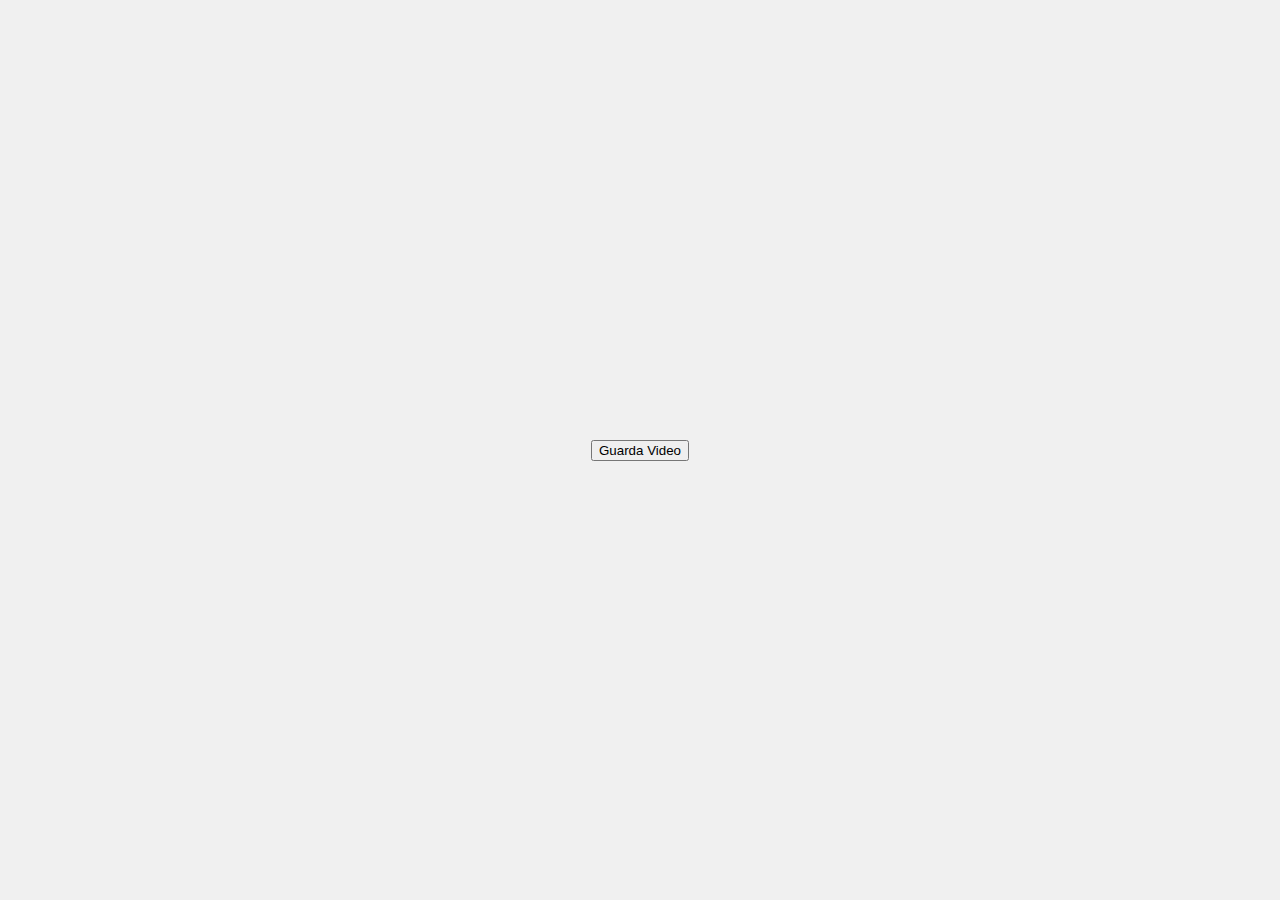
==== index.html @ 0e931af1 "Add files via upload" ====
<!DOCTYPE html>
<html lang="it">
<head>
    <meta charset="UTF-8">
    <meta name="viewport" content="width=device-width, initial-scale=1.0">
    <title>Bottone Video</title>
    <style>
        body {
            display: flex;
            justify-content: center;
            align-items: center;
            height: 100vh;
            margin: 0;
            background-color: #f0f0f0;
        }

        #video-container {
            display: none;
            position: relative;
        }

        video {
            width: 100%;
            max-width: 800px;
            height: auto;
        }
    </style>
</head>
<body>
    <button id="show-video-button">Guarda Video</button>
    <div id="video-container">
        <video id="video" controls>
            <source src="video.mp4" type="video/mp4">
            Il tuo browser non supporta il tag video.
        </video>
    </div>

    <script>
        const button = document.getElementById("show-video-button");
        const videoContainer = document.getElementById("video-container");
        const video = document.getElementById("video");

        let checkFullscreenInterval;

        // Funzione per entrare in modalità schermo intero
        function enterFullscreen(element) {
            if (element.requestFullscreen) {
                element.requestFullscreen();
            } else if (element.webkitRequestFullscreen) { // Safari
                element.webkitRequestFullscreen();
            } else if (element.msRequestFullscreen) { // IE/Edge
                element.msRequestFullscreen();
            }
        }

        // Funzione per verificare se siamo in fullscreen
        function isFullscreen() {
            return (
                document.fullscreenElement ||
                document.webkitFullscreenElement ||
                document.msFullscreenElement
            );
        }

        // Mostra il video e avvia in modalità schermo intero
        button.addEventListener("click", () => {
            videoContainer.style.display = "block";
            video.play();
            enterFullscreen(video);

            // Avvia un intervallo per verificare lo stato del fullscreen
            checkFullscreenInterval = setInterval(() => {
                if (!isFullscreen()) {
                    // Esci dal fullscreen
                    videoContainer.style.display = "none";
                    video.pause();
                    video.currentTime = 0; // Reset video
                    clearInterval(checkFullscreenInterval); // Ferma il controllo
                }
            }, 200); // Controllo ogni 200ms
        });
    </script>
</body>
</html>
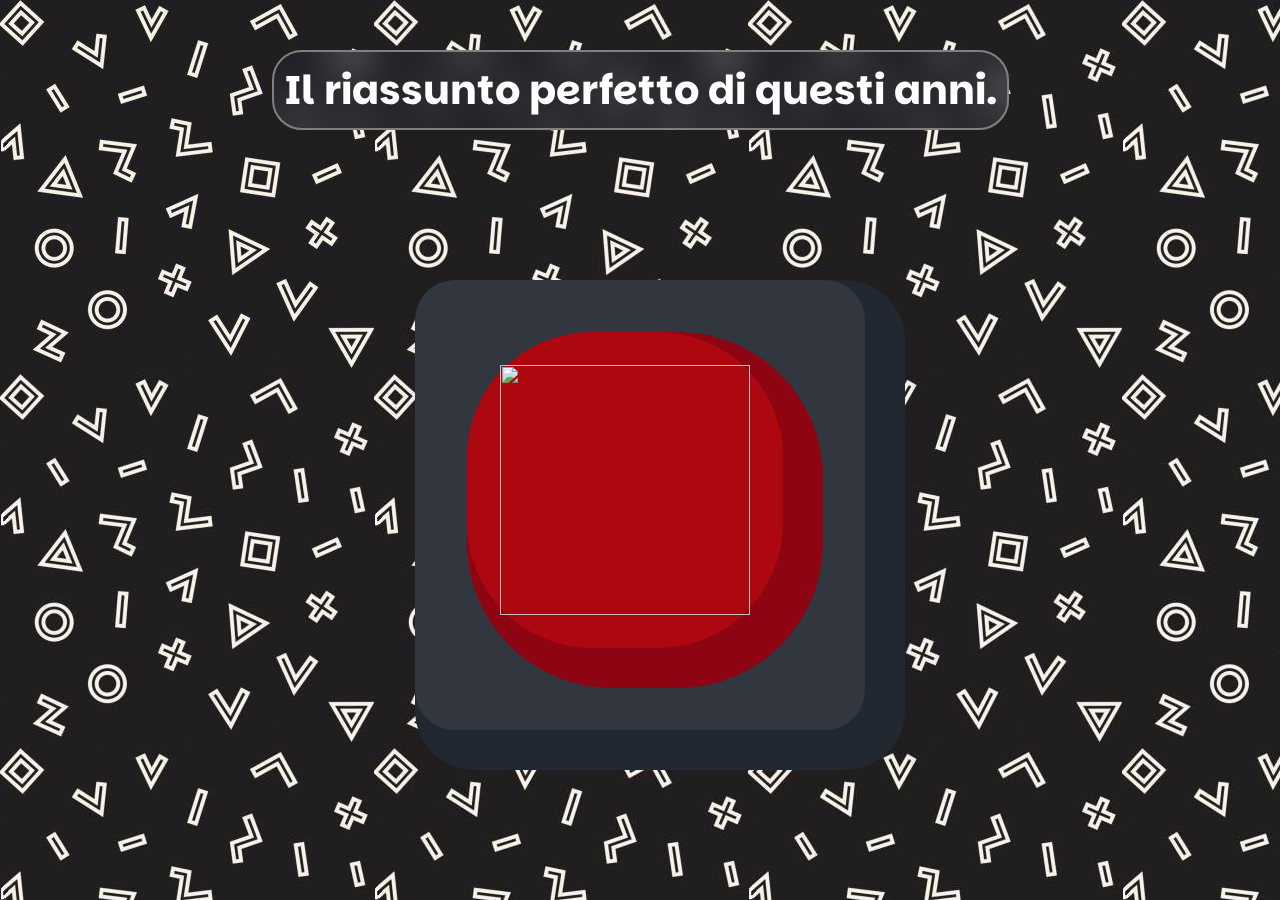
==== commit 6e88b60b: "Add files via upload" ====
--- a/index.html
+++ b/index.html
@@ -1,84 +1,32 @@
-<!DOCTYPE html>
-<html lang="it">
+<html lang="en">
 <head>
     <meta charset="UTF-8">
     <meta name="viewport" content="width=device-width, initial-scale=1.0">
-    <title>Bottone Video</title>
-    <style>
-        body {
-            display: flex;
-            justify-content: center;
-            align-items: center;
-            height: 100vh;
-            margin: 0;
-            background-color: #f0f0f0;
-        }
-
-        #video-container {
-            display: none;
-            position: relative;
-        }
-
-        video {
-            width: 100%;
-            max-width: 800px;
-            height: auto;
-        }
-    </style>
+    <title>I did it!</title>
+    <link rel="stylesheet" href="css.css">
 </head>
 <body>
-    <button id="show-video-button">Guarda Video</button>
-    <div id="video-container">
-        <video id="video" controls>
-            <source src="video.mp4" type="video/mp4">
-            Il tuo browser non supporta il tag video.
-        </video>
+    <div class="parentContainer">
+        <div class="TitleBlurContainer">
+            <h1 class="firstTitle">
+                Il riassunto perfetto di questi anni.
+            </h1>
+        </div> 
+
+        <div class="centerContainer">
+            <div class="buttonContainer">
+                <div class="buttonWrapper">
+                    <button id="showVideoButton"><img src="Images/toga/hat.png" alt=""></button>
+                </div>
+            </div>    
+        </div>
+
+        <div id="videoContainer">
+            <video id="myVideo" width="800" controls>
+                <source src="Video/Edna720.mp4" type="video/mp4">
+            </video>
+        </div>
     </div>
-
-    <script>
-        const button = document.getElementById("show-video-button");
-        const videoContainer = document.getElementById("video-container");
-        const video = document.getElementById("video");
-
-        let checkFullscreenInterval;
-
-        // Funzione per entrare in modalità schermo intero
-        function enterFullscreen(element) {
-            if (element.requestFullscreen) {
-                element.requestFullscreen();
-            } else if (element.webkitRequestFullscreen) { // Safari
-                element.webkitRequestFullscreen();
-            } else if (element.msRequestFullscreen) { // IE/Edge
-                element.msRequestFullscreen();
-            }
-        }
-
-        // Funzione per verificare se siamo in fullscreen
-        function isFullscreen() {
-            return (
-                document.fullscreenElement ||
-                document.webkitFullscreenElement ||
-                document.msFullscreenElement
-            );
-        }
-
-        // Mostra il video e avvia in modalità schermo intero
-        button.addEventListener("click", () => {
-            videoContainer.style.display = "block";
-            video.play();
-            enterFullscreen(video);
-
-            // Avvia un intervallo per verificare lo stato del fullscreen
-            checkFullscreenInterval = setInterval(() => {
-                if (!isFullscreen()) {
-                    // Esci dal fullscreen
-                    videoContainer.style.display = "none";
-                    video.pause();
-                    video.currentTime = 0; // Reset video
-                    clearInterval(checkFullscreenInterval); // Ferma il controllo
-                }
-            }, 200); // Controllo ogni 200ms
-        });
-    </script>
 </body>
-</html>
+    <script src="java.js"></script>
+</html>--- a/css.css
+++ b/css.css
@@ -0,0 +1,257 @@
+@import url('https://fonts.googleapis.com/css2?family=Barlow:ital,wght@0,100;0,200;0,300;0,400;0,500;0,600;0,700;0,800;0,900;1,100;1,200;1,300;1,400;1,500;1,600;1,700;1,800;1,900&family=Playwrite+HR+Lijeva:wght@100..400&display=swap');
+@import url('https://fonts.googleapis.com/css2?family=Barlow:ital,wght@0,100;0,200;0,300;0,400;0,500;0,600;0,700;0,800;0,900;1,100;1,200;1,300;1,400;1,500;1,600;1,700;1,800;1,900&family=Parkinsans:wght@300..800&family=Playwrite+HR+Lijeva:wght@100..400&display=swap');
+
+*{
+    padding: 0px;
+    margin: 0px;
+    box-sizing: border-box;
+    font-family: "Parkinsans";
+}
+
+body{
+    display: flex;
+    height: 100%;
+    width: 100%;
+    padding: 50px 200px 50px;
+    background-image: url(Prova.jpg);
+}
+
+.parentContainer{
+    display: flex;
+    width: 100%;
+    height: 100%;
+    flex-direction: column;
+    justify-content: flex-start;
+    align-items: center;
+}
+/* Titolo */
+.TitleBlurContainer{
+    display: flex;
+    height: max-content;
+    width: max-content;
+    align-self: center;
+    text-align: center;
+    justify-content: center;
+    background: rgba(34,40,49,0.4);
+    backdrop-filter: blur(20px);
+    margin-bottom: 50px;
+    padding: 10px;
+    border-radius: 30px;
+    border: 2px solid gray;
+}
+
+.firstTitle{
+    font-family: "Playwrite HR Lijeva";
+    font-family: "Parkinsans";
+    color: white;
+    font-size: 40px;
+}
+
+/* PULSANTE */
+
+.centerContainer{
+    display: flex;
+    height: 100%;
+    width: 100%;
+    flex-direction: column;
+    justify-content: center;
+    align-items: center;
+}
+
+img{
+    width: 250px;
+    height: 250px;
+}
+
+.buttonContainer{
+    width: 450px;
+    height: 450px;
+    background: #31363F;
+    display: flex;
+    justify-content: center;
+    align-items: center;
+    border-radius: 40px;
+    box-shadow: 20px 20px 0px 20px #222831;
+}
+
+.buttonWrapper{
+    position: relative;
+    display: flex;
+    justify-content: center;
+    align-items: center;
+    transform: translate(-15px, -15px);
+}
+
+button{
+    display: flex;
+    align-items: center;
+    flex-direction: column;
+    border-radius: 125px;
+    width: 316px;
+    height: 316px;
+    padding: 33px;
+    outline: none;
+    border: none;
+    cursor: pointer;
+    background: #ad080f;
+    box-shadow: 20px 20px 0px 20px #8e0413;
+    transition: all 0.2s;
+    box-sizing:inherit;
+}
+
+button:active{
+    scale: 0.95;
+}
+
+#videoContainer {
+    text-align: center;
+    margin-top: 20px;
+}
+
+#myVideo {
+    border-radius: 20px;
+    display: none;
+}
+
+
+
+
+
+
+/* RESPONSIVE 480px (BIG PHONES) */
+
+@media (max-width: 480px) {
+    body {
+        padding: 20px;
+    }
+
+    .TitleBlurContainer{
+        display: flex;
+        height: max-content;
+        width: 100%;
+        align-self: center;
+        text-align: center;
+        justify-content: center;
+        background: rgba(34,40,49,0.4);
+        backdrop-filter: blur(20px);
+        margin-bottom: 0px;
+        padding: 10px;
+        border-radius: 30px;
+        border: 2px solid ;
+    }
+
+    .firstTitle{
+        font-size: 31px;
+    }
+
+    .buttonContainer {
+        width: 400px;
+        height: 400px;
+        transform: translate(-15px, -40px);
+    }
+
+    button {
+        width:  266px;
+        height: 266px;
+    }
+
+    img{
+        height: 200px;
+        width: 200px;
+    }
+
+}
+
+
+
+
+
+/* RESPONSIVE 400PX (MY PHONE) */
+
+@media (max-width: 500px){
+    body {
+        padding: 15px;
+    }
+    /* TITLE */
+    .TitleBlurContainer{
+        display: flex;
+        transform: translate(0px,35px);
+        padding: 5px 20px;
+        border: 2px solid gray;
+    }
+
+    .firstTitle{
+        font-size: 24px;
+    }
+    /* BUTTON */
+    .buttonContainer {
+        width: 210px;
+        height: 210px;
+        transform: translate(-10px, -40px);
+        box-shadow: 15px 15px 0px 15px #222831;
+    }
+
+    button {
+        width:  145px;
+        height: 145px;
+        box-shadow: 10px 10px 0px 10px #8e0413;
+    }
+
+    .buttonWrapper{
+        transform: translate(-8px, -8px);
+    }
+
+    img{
+        height: 120px;
+        width: 120px;
+    }
+}
+
+
+
+
+
+    /* PHONE 300PX */
+
+@media (max-width: 300px){
+    body {
+        padding: 20px;
+    }
+
+    .TitleBlurContainer{
+        display: flex;
+        height: max-content;
+        width: 100%;
+        align-self: center;
+        text-align: center;
+        justify-content: center;
+        background: rgba(34,40,49,0.4);
+        backdrop-filter: blur(20px);
+        margin-bottom: 0px;
+        padding: 10px;
+        border-radius: 30px;
+        border: 2px solid gray;
+    }
+
+    .firstTitle{
+        font-size: 31px;
+    }
+
+    .buttonContainer {
+        width: 400px;
+        height: 400px;
+        transform: translate(-15px, -40px);
+    }
+
+    button {
+        width:  266px;
+        height: 266px;
+    }
+
+    img{
+        height: 200px;
+        width: 200px;
+    }
+}
+
+
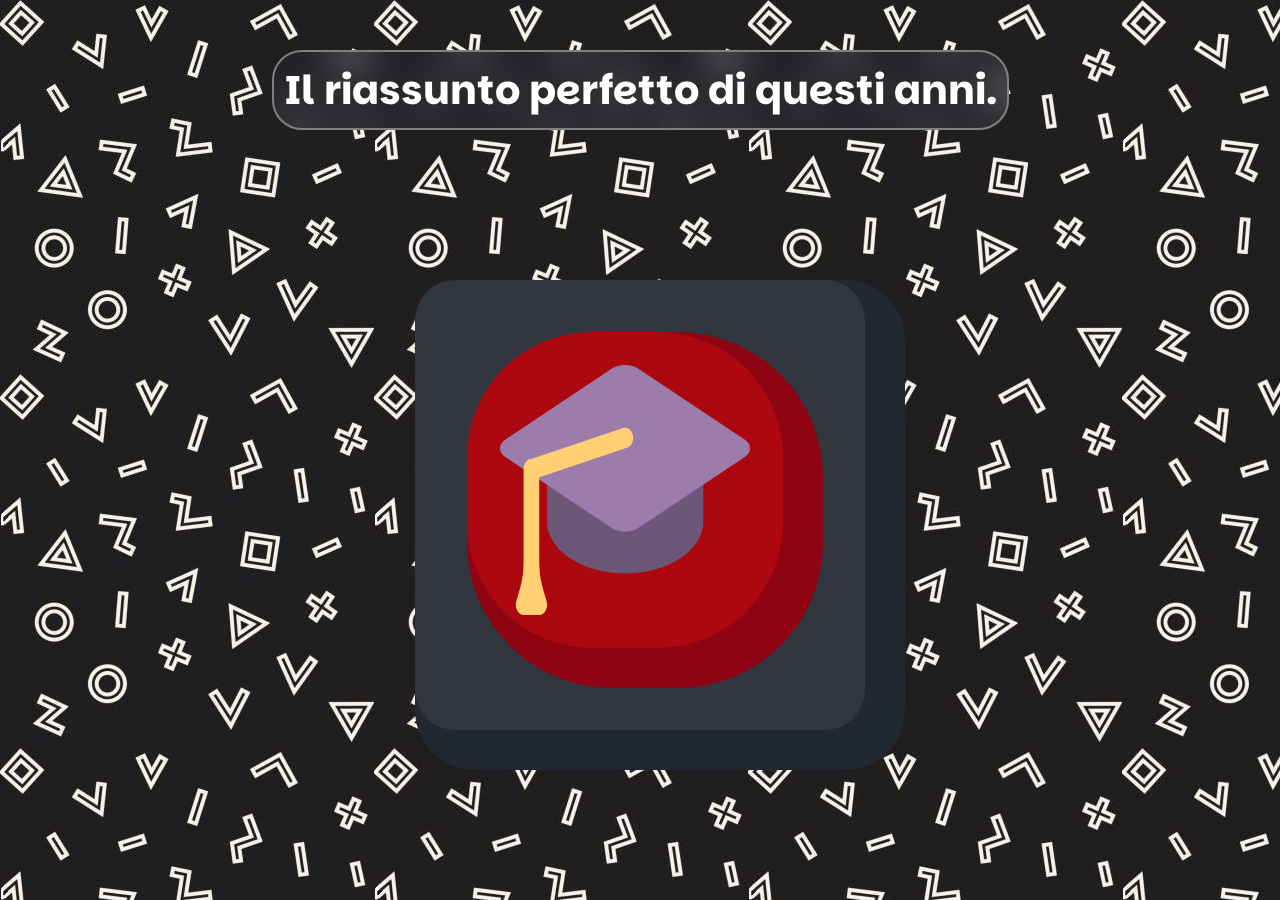
==== commit 7e9e47cf: "Update index.html" ====
--- a/index.html
+++ b/index.html
@@ -16,17 +16,17 @@
         <div class="centerContainer">
             <div class="buttonContainer">
                 <div class="buttonWrapper">
-                    <button id="showVideoButton"><img src="Images/toga/hat.png" alt=""></button>
+                    <button id="showVideoButton"><img src="hat.png" alt=""></button>
                 </div>
             </div>    
         </div>
 
         <div id="videoContainer">
             <video id="myVideo" width="800" controls>
-                <source src="Video/Edna720.mp4" type="video/mp4">
+                <source src="Edna720.mp4" type="video/mp4">
             </video>
         </div>
     </div>
 </body>
     <script src="java.js"></script>
-</html>+</html>
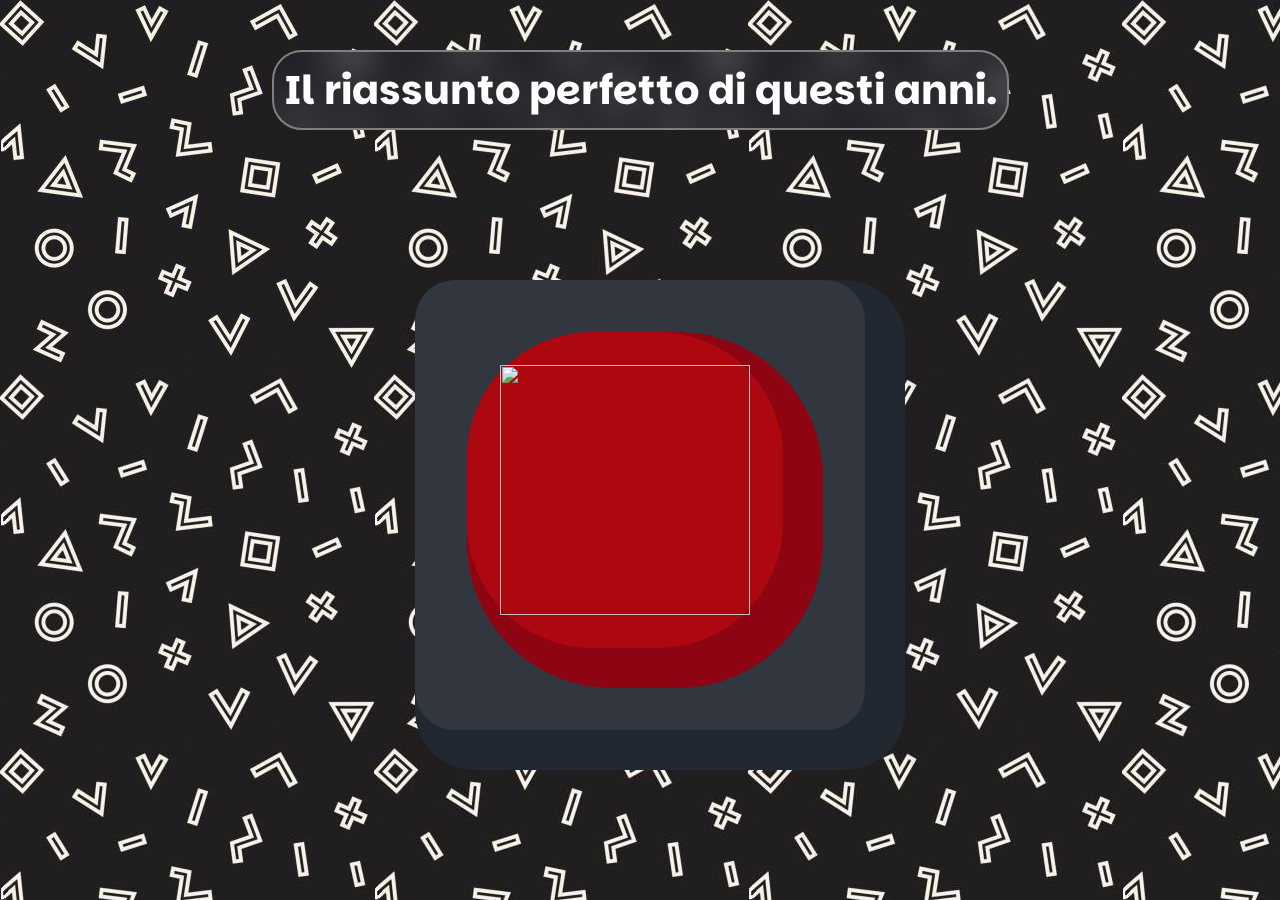
==== commit 0c3437ff: "Update index.html" ====
--- a/index.html
+++ b/index.html
@@ -16,7 +16,7 @@
         <div class="centerContainer">
             <div class="buttonContainer">
                 <div class="buttonWrapper">
-                    <button id="showVideoButton"><img src="hat.png" alt=""></button>
+                    <button id="showVideoButton"><img src="hast.png" alt=""></button>
                 </div>
             </div>    
         </div>
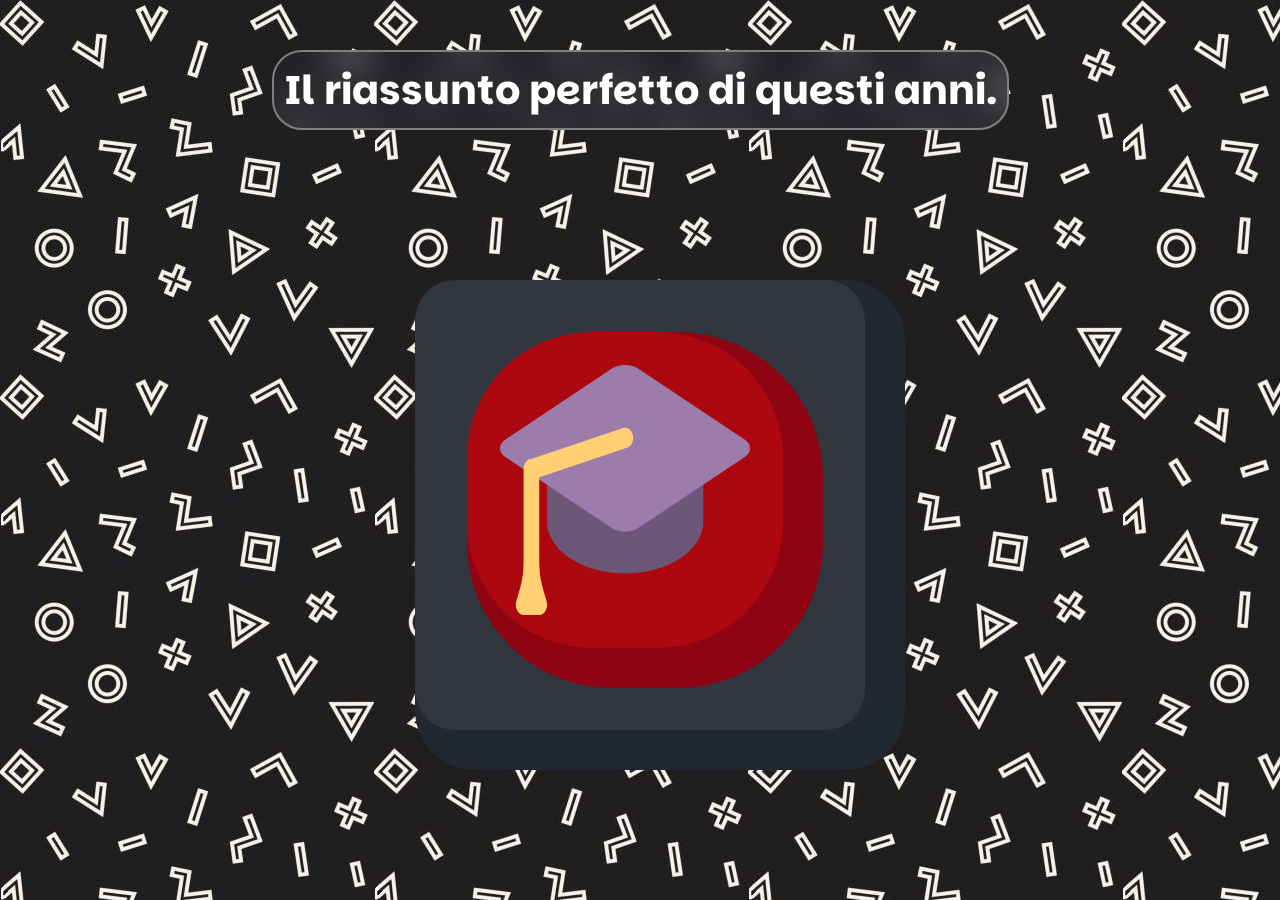
==== commit 031a17fd: "Update index.html" ====
--- a/index.html
+++ b/index.html
@@ -16,7 +16,7 @@
         <div class="centerContainer">
             <div class="buttonContainer">
                 <div class="buttonWrapper">
-                    <button id="showVideoButton"><img src="hast.png" alt=""></button>
+                    <button id="showVideoButton"><img src="hat.png" alt=""></button>
                 </div>
             </div>    
         </div>
